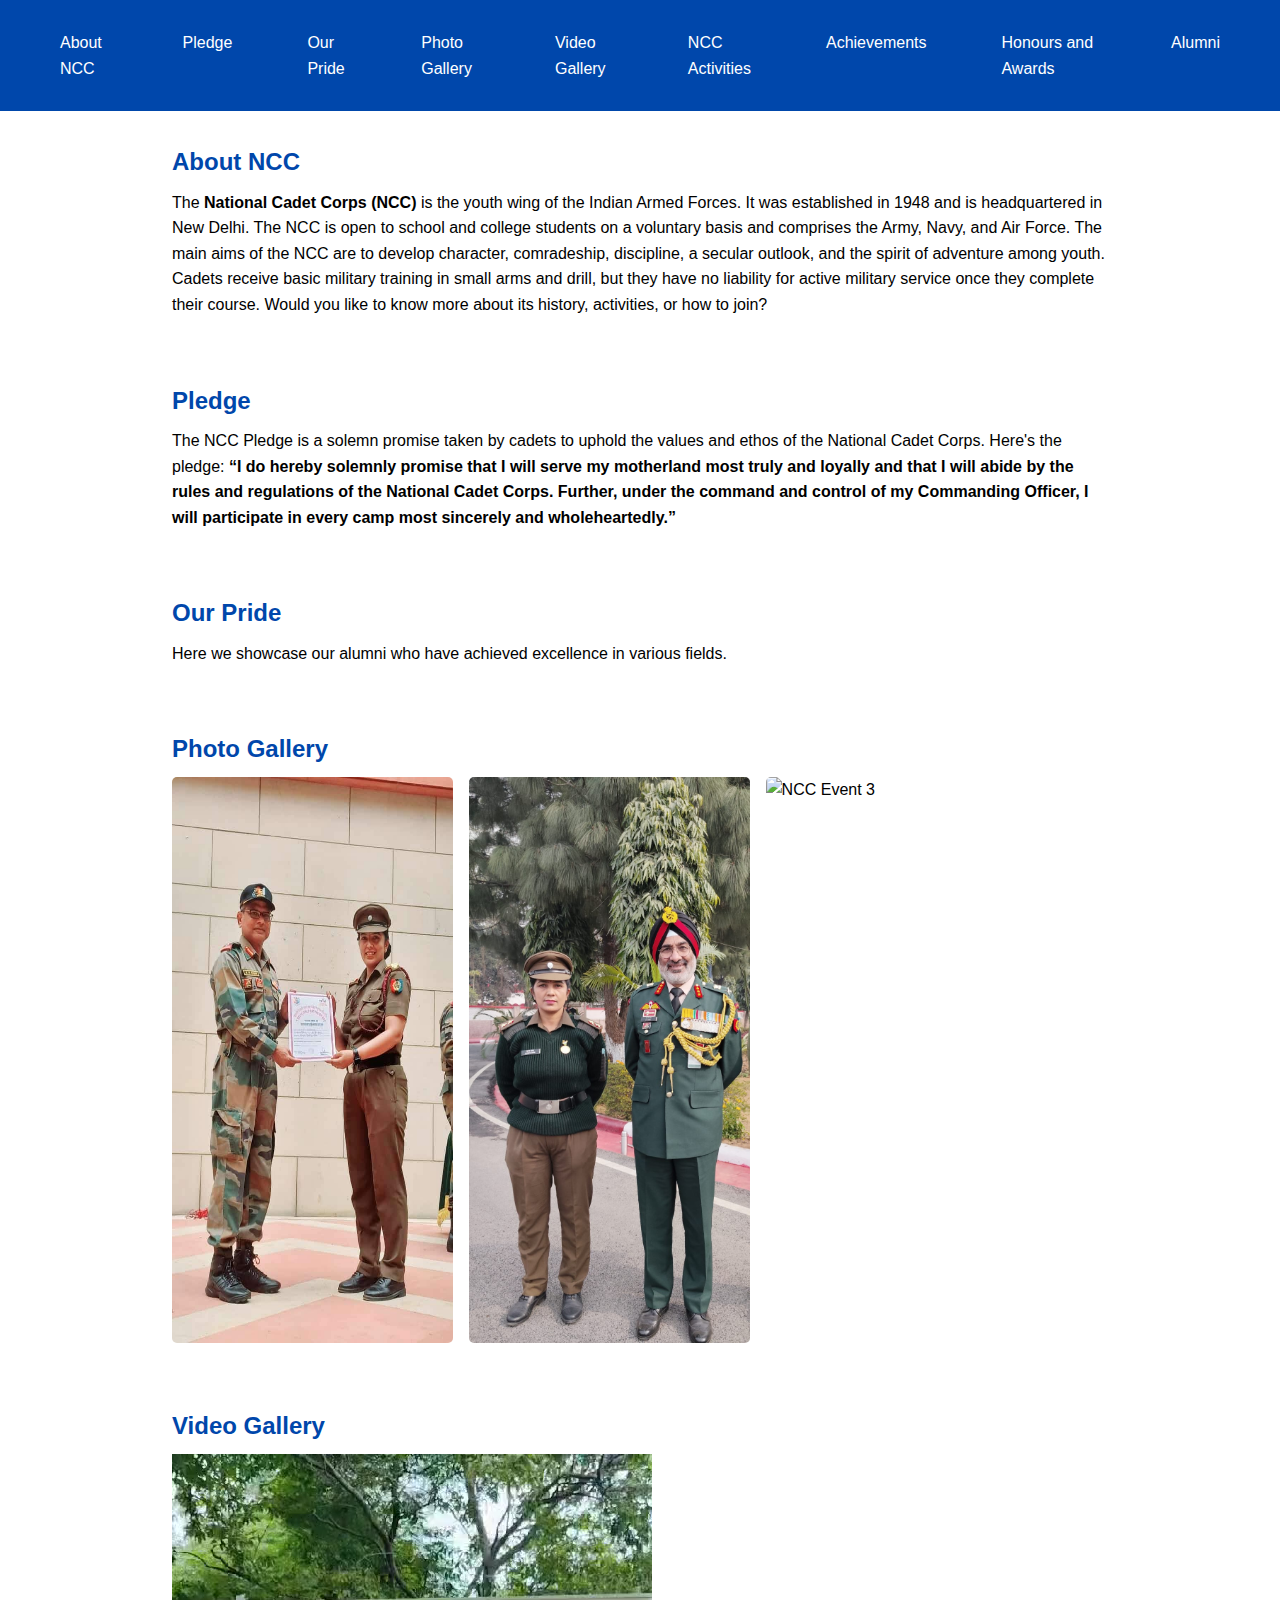
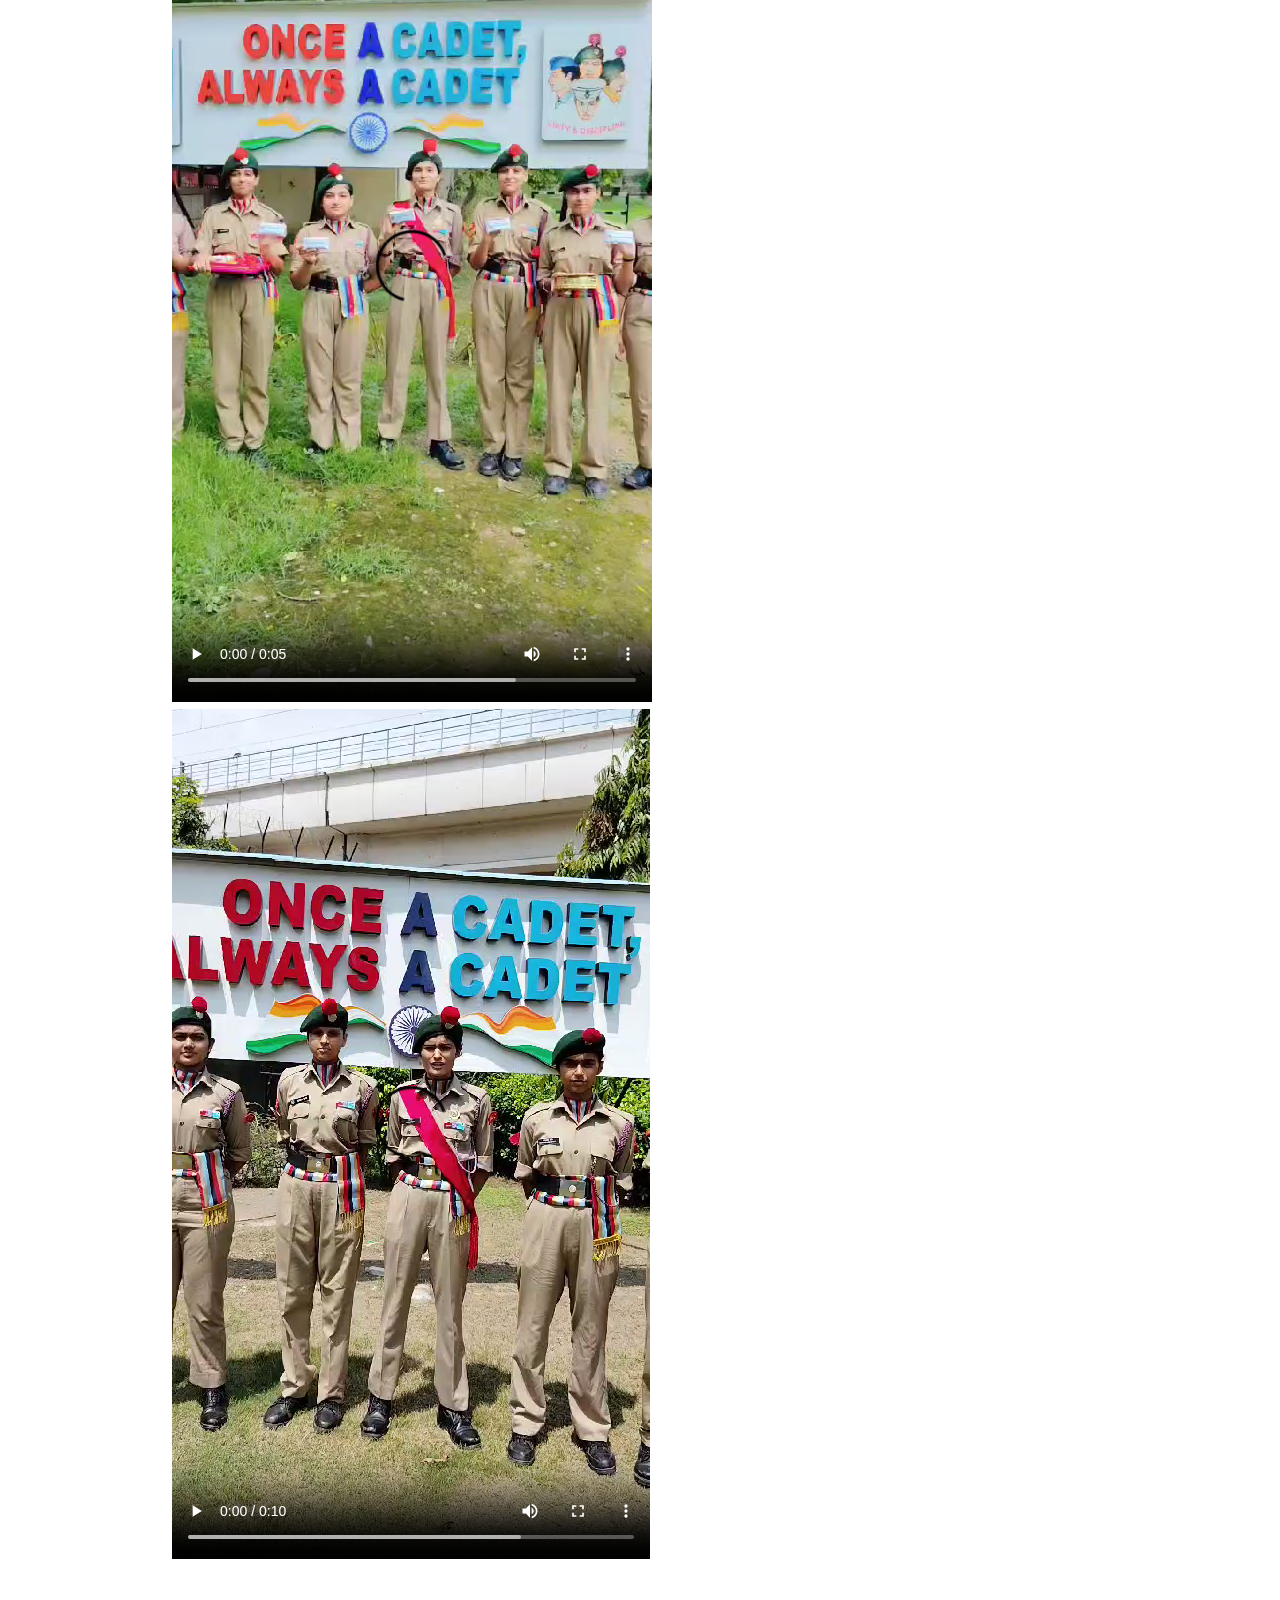
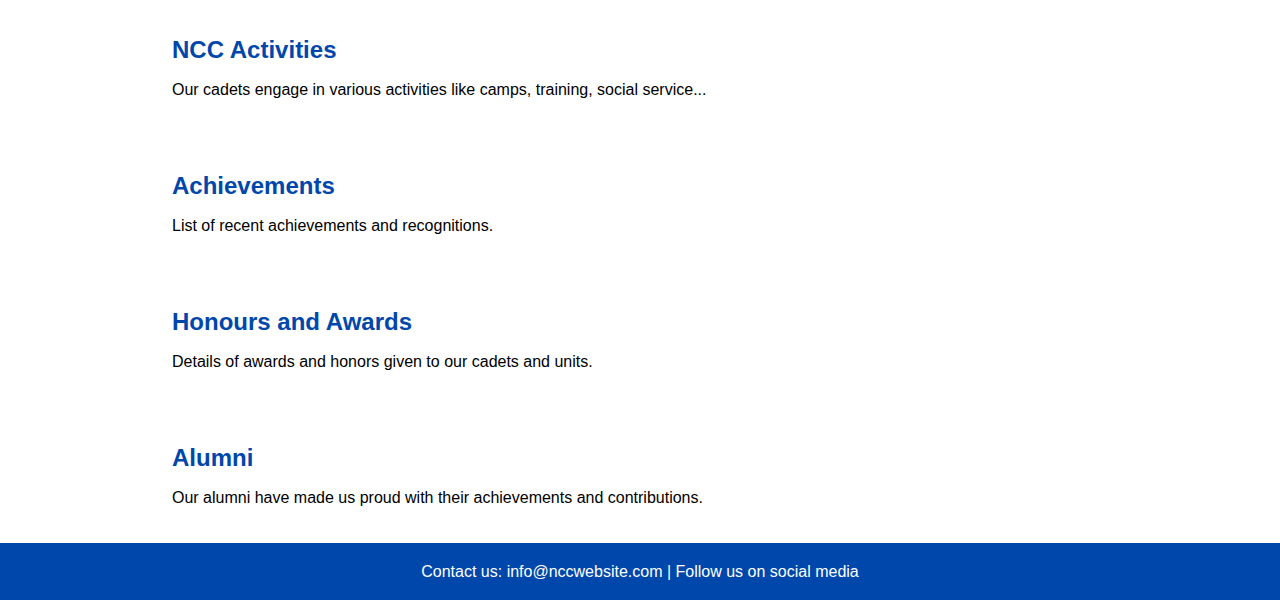
==== index.html @ ad6922fa "Update and rename Index.html to index.html" ====
<!DOCTYPE html>
<html lang="en">

<head>
  <meta charset="UTF-8">
  <meta name="viewport" content="width=device-width, initial-scale=1.0">
  <link rel="shortcut icon" type="x-icon" href="NCC_LOGO.png">
  <title>NCC 7DGBN</title>
  <style>
    /* Basic reset */
    * {
      margin: 0;
      padding: 0;
      box-sizing: border-box;
    }

    /* Navbar styling */
    body {
      font-family: Arial, sans-serif;
      line-height: 1.6;
      align-content: center;
    }

    header {
      background: #0047ab;
      color: #fff;
      padding: 1rem 0;
      text-align: center;
    }

    .navbar {
      background-color: #0047ab;
      display: flex;
      justify-content: space-between;
      align-items: center;
      align-content: center;
      padding: 20px 30px;
    }

    header h1 {
      margin-bottom: 0.5rem;
    }

    .navbar h1 {
      color: #fff;
    }

    .navbar ul {
      list-style: none;
      display: flex;
      gap: 15px;
      justify-content: center;
    }

    nav ul li {
      margin: 0 15px;
    }

    nav ul li a {
      color: #fff;
      text-decoration: none;
    }

    .navbar li {
      display: inline;
    }

    .navbar a {
      color: #fff;
      text-decoration: none;
      padding: 10px 15px;
      display: block;
    }

    .navbar a:hover {
      background-color: #02a2ff;
      border-radius: 5px;
    }

    /* Back button */
    .back-button {
      background-color: #0047ab;
      color: white;
      border: none;
      padding: 10px 15px;
      cursor: pointer;
    }

    /* Dropdown styling */
    .dropdown {
      position: relative;
    }

    .dropdown-content {
      display: none;
      position: absolute;
      background-color: #555;
      min-width: 160px;
      z-index: 1;
    }

    .dropdown-content a {
      color: white;
      padding: 12px 16px;
      text-decoration: none;
      display: block;
      text-align: left;
    }

    .dropdown-content a:hover {
      background-color: #777;
    }

    .dropdown:hover .dropdown-content {
      display: block;
    }

    /* Responsive dropdown menu for smaller screens */
    .menu-toggle {
      display: none;
      font-size: 24px;
      color: white;
      cursor: pointer;
    }

    /* Toggle button */
    .menu-toggle {
      display: none;
      font-size: 24px;
      color: white;
      cursor: pointer;
    }

    /* Responsive styling */
    @media (max-width: 768px) {
      .navbar ul {
        display: none;
        flex-direction: column;
        width: 100%;
        position: absolute;
        top: 60px;
        left: 0;
        background-color: #333;
        text-align: center;
      }

      .navbar ul.show {
        display: flex;
      }

      .menu-toggle {
        display: block;
      }

      .dropdown-content {
        position: static;
        background-color: #333;
      }

      .dropdown:hover .dropdown-content {
        display: none;
      }
    }

    /* Sections */
    section {
      padding: 2rem;
      max-width: 1000px;
      margin: 0 auto;
    }

    section h2 {
      color: #0047ab;
      margin-bottom: 0.5rem;
    }

    /* Photo Gallery */
    .gallery {
      display: flex;
      gap: 1rem;
      flex-wrap: wrap;
    }

    .gallery img {
      width: 30%;
      height: auto;
      border-radius: 5px;
    }

    /* Footer */
    footer {
      background: #0047ab;
      color: #fff;
      text-align: center;
      padding: 1rem 0;
    }

    /* Lightbox Styles */
    .lightbox {
      display: none;
      position: fixed;
      top: 0;
      left: 0;
      width: 100%;
      height: 100%;
      background: rgba(0, 0, 0, 0.8);
      justify-content: center;
      align-items: center;
      z-index: 1000;
    }

    .lightbox-content {
      max-width: 40%;
      max-height: 60%;
    }

    .lightbox .close {
      position: absolute;
      top: 20px;
      right: 30px;
      font-size: 30px;
      color: white;
      cursor: pointer;
      font-weight: bold;
    }

    /* Hide inactive media */
    #lightbox-img,
    #lightbox-video {
      display: none;
    }
  </style>
</head>

<body>
  <!-- Navbar HTML -->
  <nav class="navbar">
    <span class="menu-toggle" onclick="toggleMenu()">☰</span>
    <ul id="nav-links">
      <li><a href="#about">About NCC</a></li>
      <li><a href="#pledge">Pledge</a></li>
      <li><a href="#pride">Our Pride</a></li>
      <li><a href="Photo-Gallery.html">Photo Gallery</a></li>
      <li><a href="Video-Gallery.html">Video Gallery</a></li>
      <li><a href="#activities">NCC Activities</a></li>
      <li><a href="#achievements">Achievements</a></li>
      <li><a href="#honours">Honours and Awards</a></li>
      <li><a href="#alumni">Alumni</a></li>
    </ul>
  </nav>

  <!-- Content Sections -->
  <section id="about">
    <h2>About NCC</h2>
    <p>The <B>National Cadet Corps (NCC)</B> is the youth wing of the Indian Armed Forces. It was established in 1948
      and is headquartered in New Delhi. The NCC is open to school and college students on a voluntary basis and
      comprises the Army, Navy, and Air Force. The main aims of the NCC are to develop character, comradeship,
      discipline, a secular outlook, and the spirit of adventure among youth. Cadets receive basic military training in
      small arms and drill, but they have no liability for active military service once they complete their course.
      Would you like to know more about its history, activities, or how to join?
    </p>
  </section>

  <section id="pledge">
    <h2>Pledge</h2>
    <p> The NCC Pledge is a solemn promise taken by cadets to uphold the values and ethos of the National Cadet Corps.
      Here's the pledge:
      <b>“I do hereby solemnly promise that I will serve my motherland most truly and loyally and that I will abide by
        the rules and regulations of the National Cadet Corps. Further, under the command and control of my Commanding
        Officer, I will participate in every camp most sincerely and wholeheartedly.”</b>
    </p>
  </section>

  <section id="pride">
    <h2>Our Pride</h2>
    <p>Here we showcase our alumni who have achieved excellence in various fields.</p>
  </section>

  <section id="gallery">
    <h2>Photo Gallery</h2>
    <div class="gallery">
      <img src="IMG/IMG_0001.jpg" alt="NCC Event 1" data-lightbox="gallery">
      <img src="IMG/IMG_0002.jpg" alt="NCC Event 2" data-lightbox="gallery">
      <img src="images/photo3.jpg" alt="NCC Event 3" data-lightbox="gallery">
    </div>
  </section>

  <section id="videos">
    <h2>Video Gallery</h2>
    <div class="video-gallery">
      <video src="VID/VID_0001.mp4" controls data-lightbox="video"></video>
      <video src="VID/VID_0002.mp4" controls data-lightbox="video"></video>
      <!-- Add more videos as needed -->
    </div>
  </section>

  <section id="activities">
    <h2>NCC Activities</h2>
    <p>Our cadets engage in various activities like camps, training, social service...</p>
  </section>

  <section id="achievements">
    <h2>Achievements</h2>
    <p>List of recent achievements and recognitions.</p>
  </section>

  <section id="honours">
    <h2>Honours and Awards</h2>
    <p>Details of awards and honors given to our cadets and units.</p>
  </section>

  <section id="alumni">
    <h2>Alumni</h2>
    <p>Our alumni have made us proud with their achievements and contributions.</p>
  </section>

  <footer>
    <p>Contact us: info@nccwebsite.com | Follow us on social media</p>
  </footer>
  <div id="lightbox" class="lightbox">
    <span class="close">&times;</span>
    <img class="lightbox-content" id="lightbox-img">
    <video class="lightbox-content" id="lightbox-video" controls></video>
  </div>
  <script>
    function toggleMenu() {
      const navLinks = document.getElementById('nav-links');
      navLinks.classList.toggle('show');
    }
  </script>

</body>

</html>
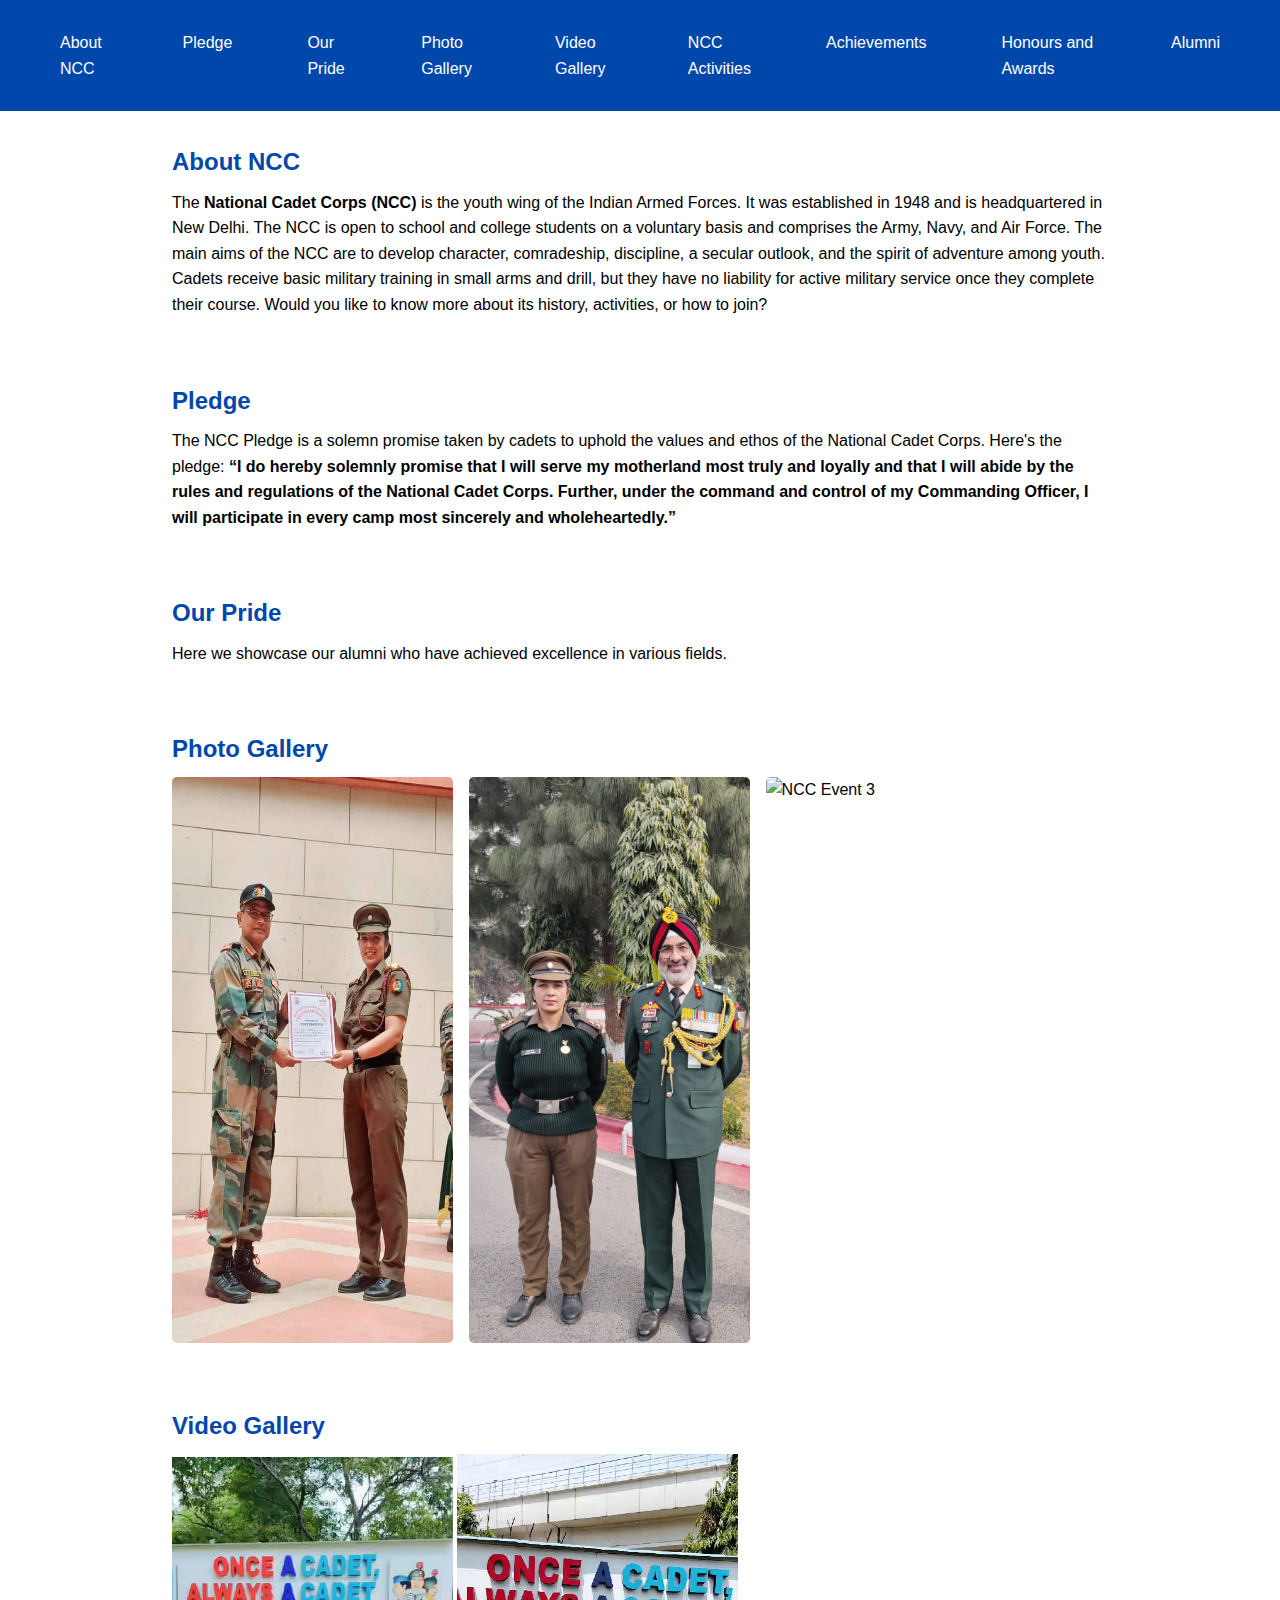
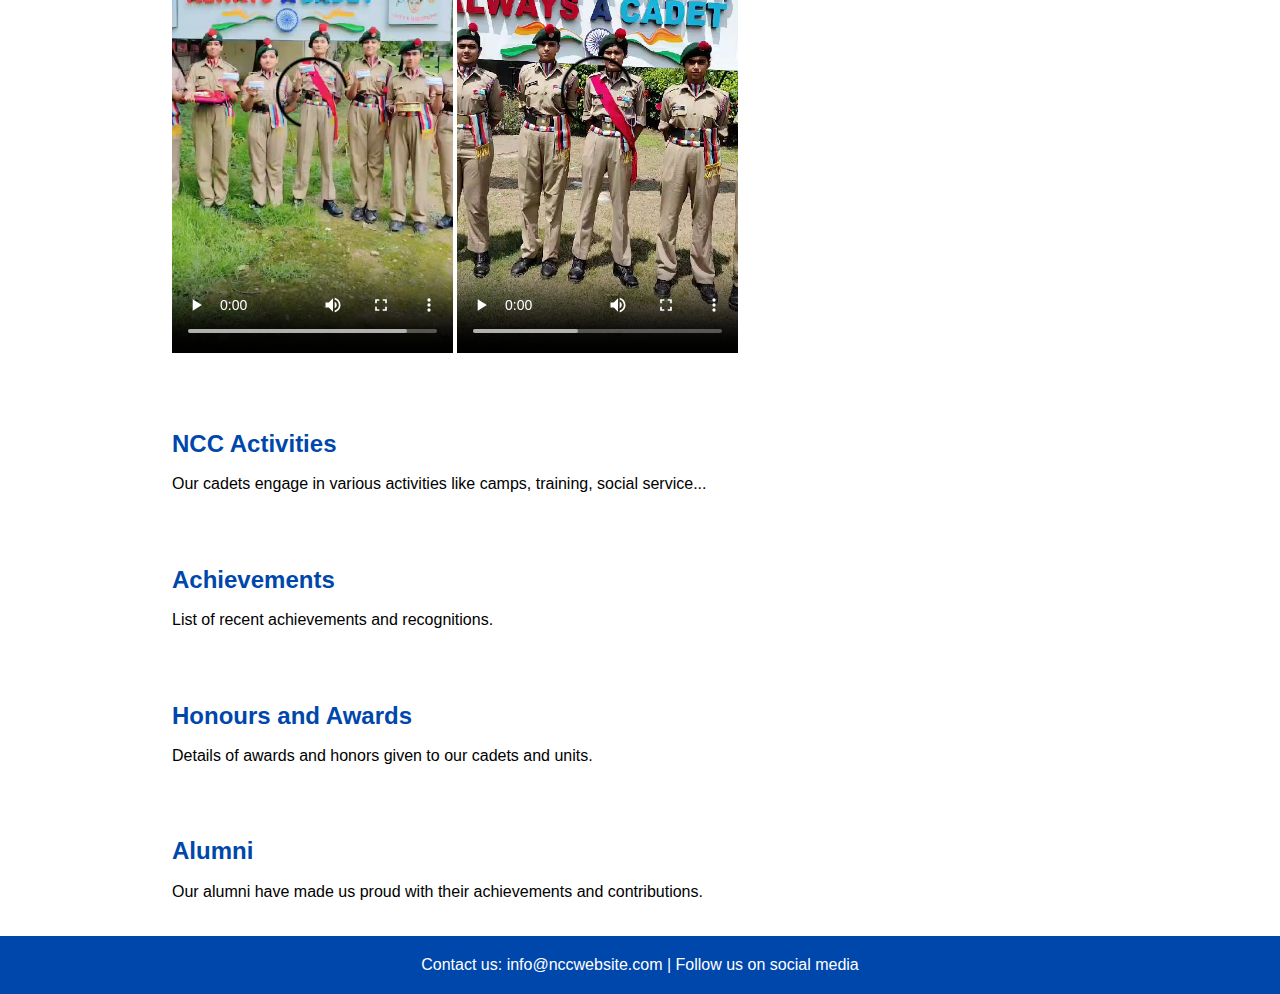
==== commit 5ea8f907: "Update and rename Index.html to index.html" ====
--- a/index.html
+++ b/index.html
@@ -288,8 +288,8 @@
   <section id="videos">
     <h2>Video Gallery</h2>
     <div class="video-gallery">
-      <video src="VID/VID_0001.mp4" controls data-lightbox="video"></video>
-      <video src="VID/VID_0002.mp4" controls data-lightbox="video"></video>
+      <video src="VID/VID_0001.mp4" controls data-lightbox="video" style="width: 30%;"></video>
+      <video src="VID/VID_0002.mp4" controls data-lightbox="video" style="width: 30%;"></video>
       <!-- Add more videos as needed -->
     </div>
   </section>
